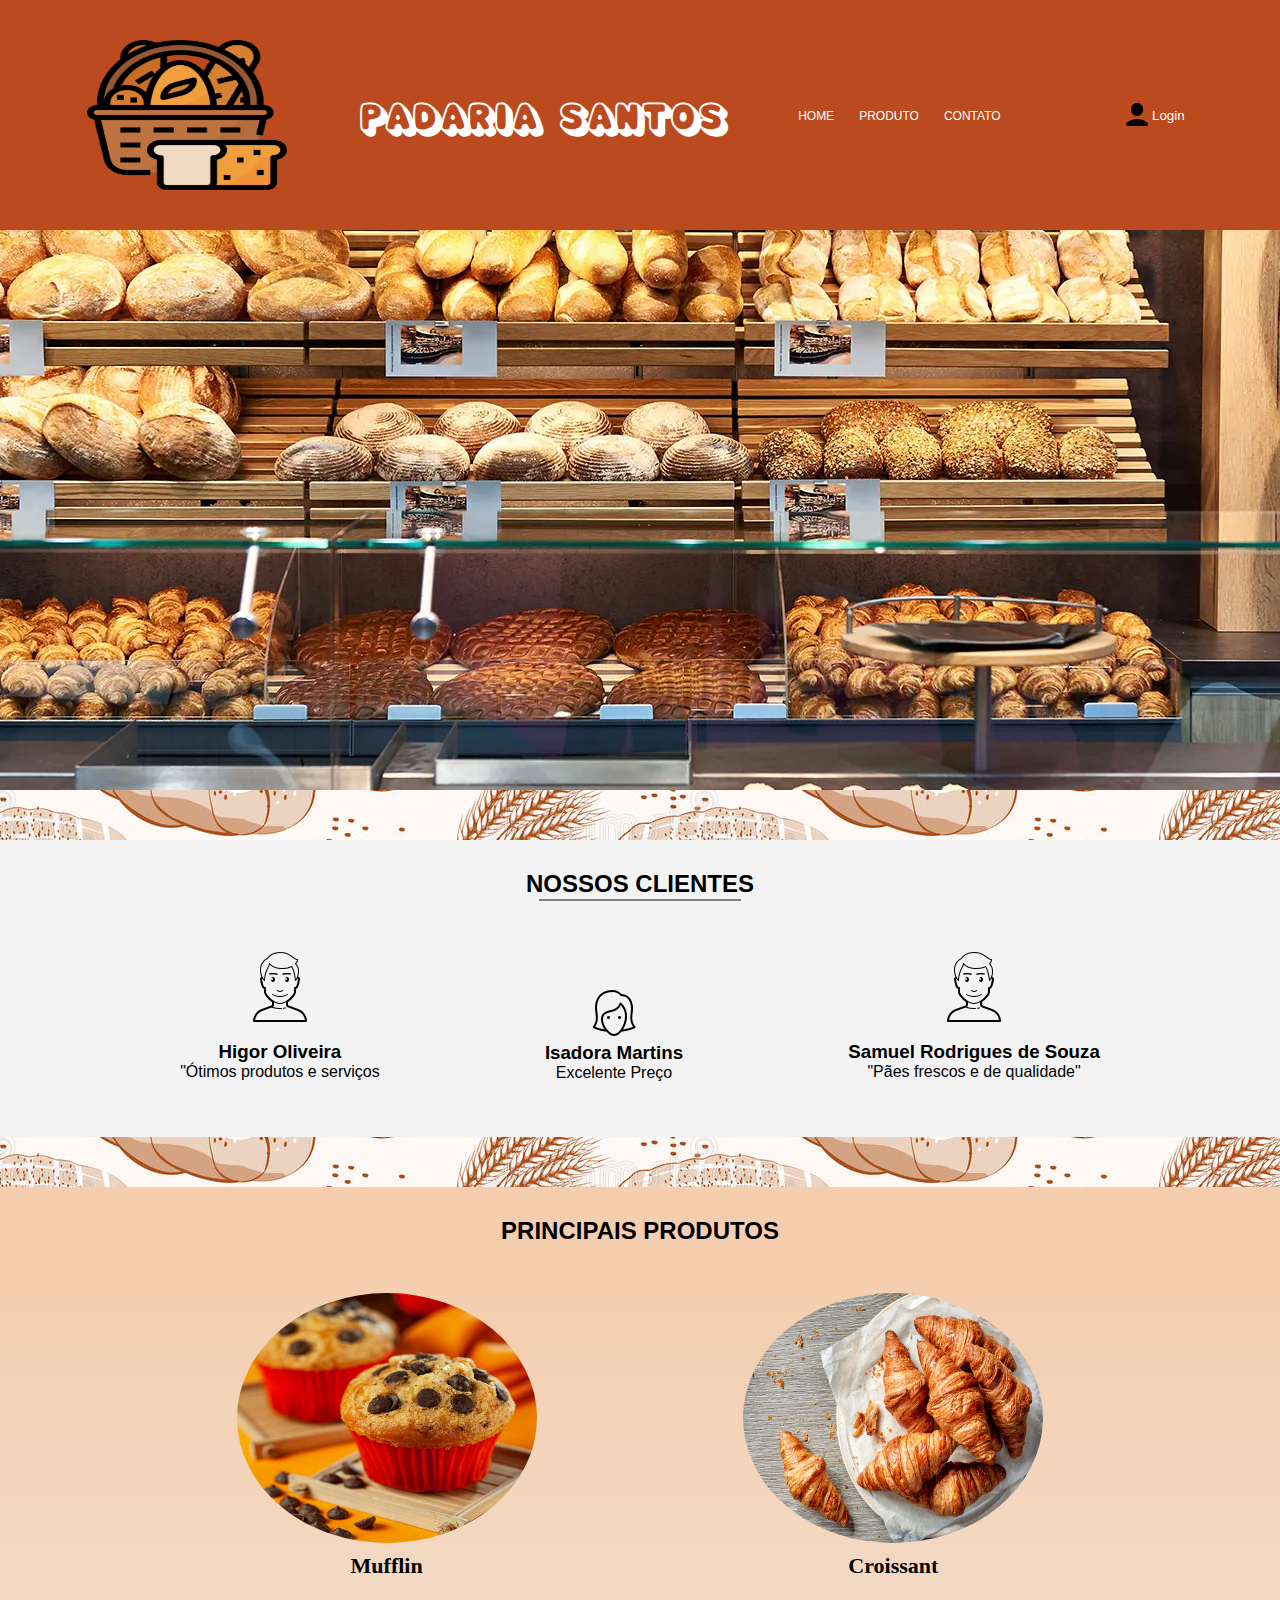
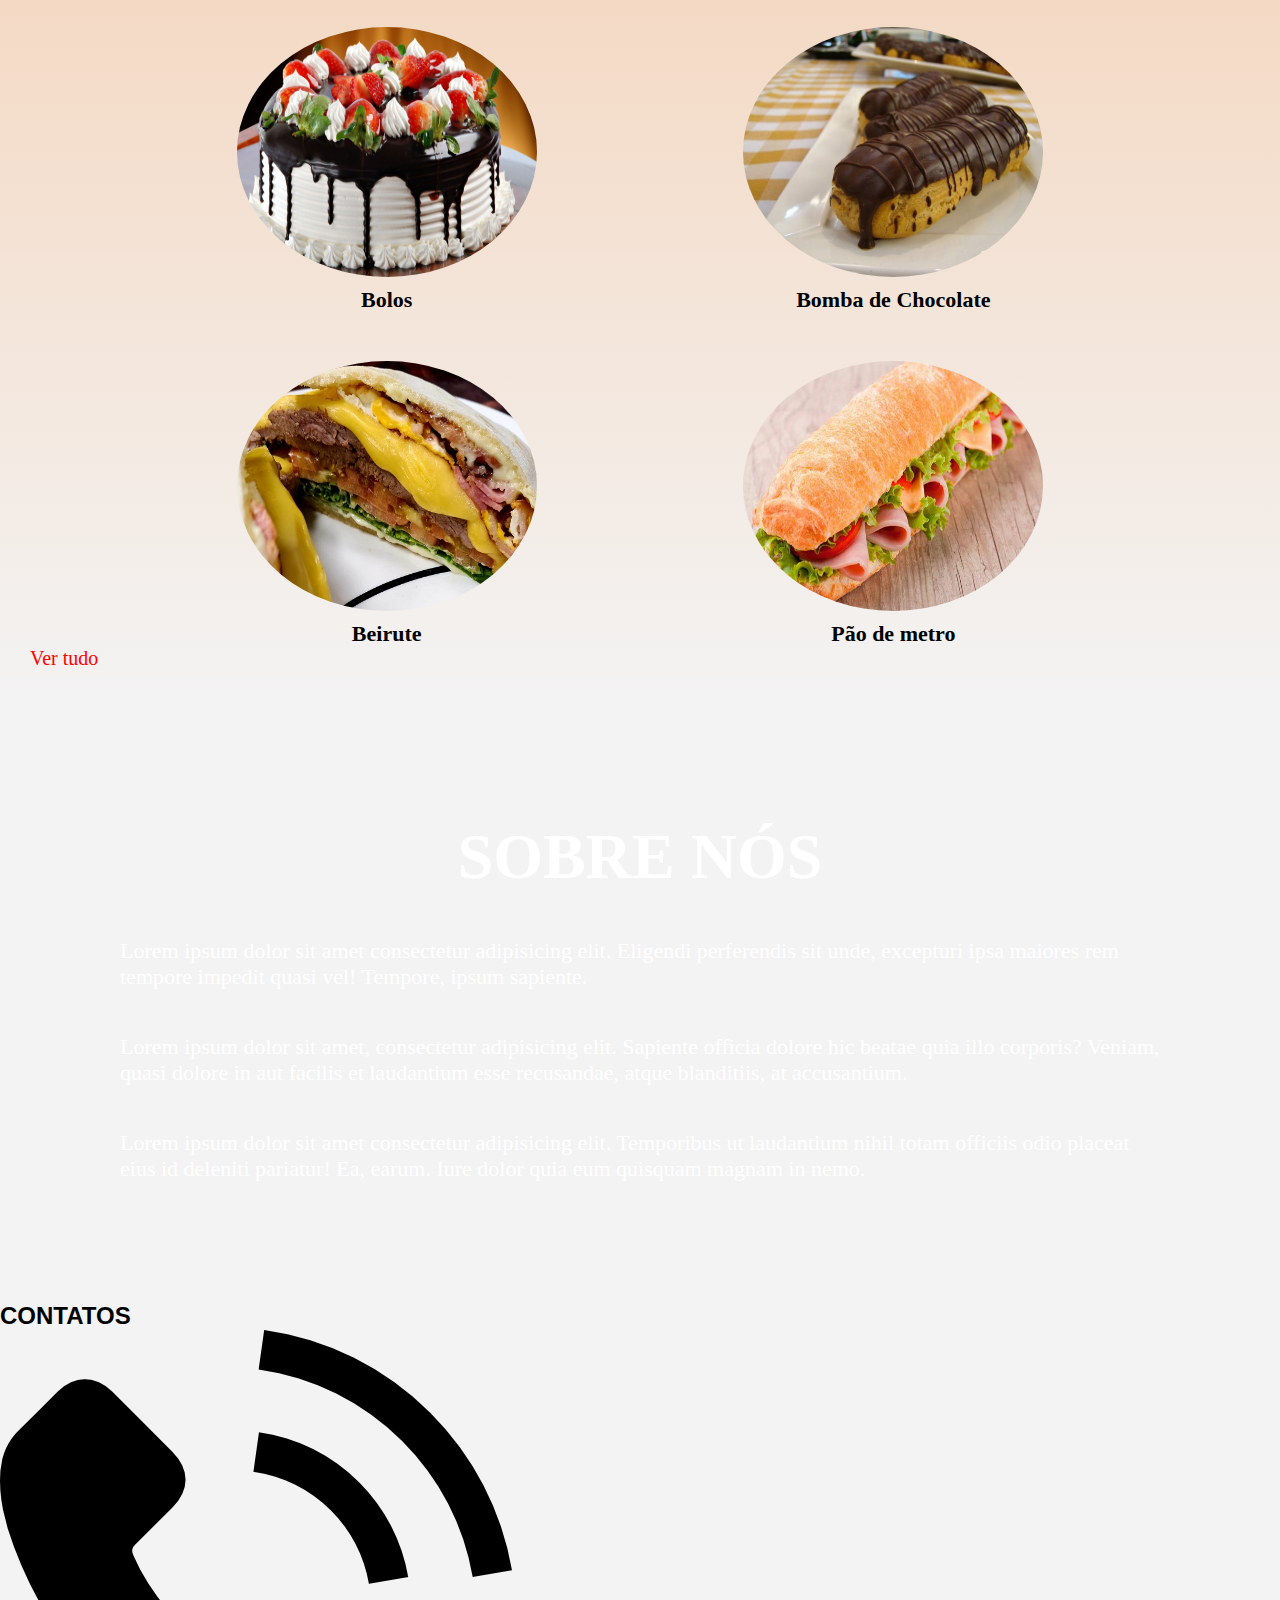
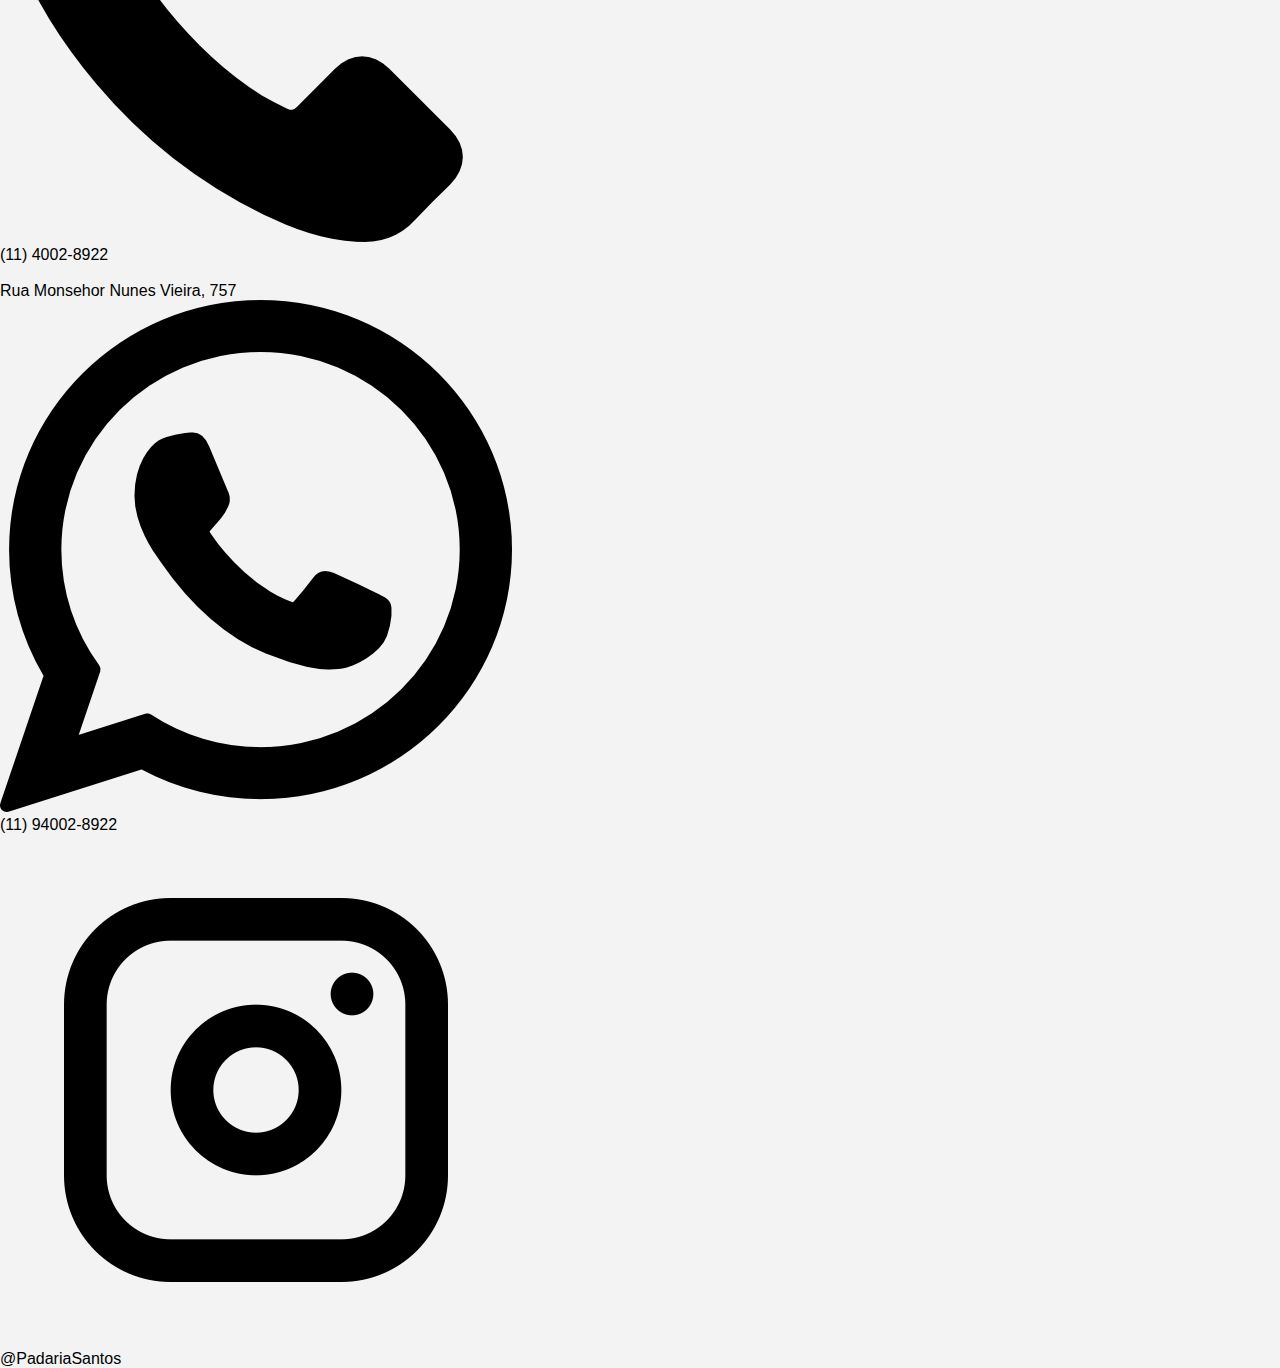
==== CODIGO/index.html @ 65f9d3b9 "html - css" ====
<!DOCTYPE html>
<html lang="pt-BR">
<head>
    <meta charset="UTF-8">
    <meta http-equiv="X-UA-Compatible" content="IE=edge">
    <meta name="viewport" content="width=device-width, initial-scale=1.0">
    <title>Padaria Santos | SIte Oficial</title>
    <link rel="stylesheet" href="style.css">
</head>
<body>
  <header>
    <img src="img/padoca.png" alt="Imagem logo padaria">
      <h1>PADARIA SANTOS</h1>
    <nav id="menu-header">

        <ul id="list-menu"> 

           <li class="item-menu-header">
              <a href="#">HOME</a>
           </li> 

        <li class="item-menu-header">
              <a href="#">PRODUTO</a>
           </li> 

           <li class="item-menu-header">
            <a href="#">CONTATO</a>
         </li>

      </ul>

    </nav>

    <div id="btn-header">
        <button>
             <a href="#">
               <img src="img/user.png" alt="imagens do icon login">
               <p>Login</p>
             </a>
        </button>
    </div>
  
</header>

<div id="img-destaque"> </div>

<div class="img-div"></div>

<main> <!-- <main> / -->
  
  <section id="clients">

    <h2>NOSSOS CLIENTES</h2>

    <hr class="line">

    <ul id="clients-list">

      <li class="clients-item">
        
        <img src="img/personagem.png" alt="">
        <h3>Higor Oliveira</h3>
        <p>"Ótimos produtos e serviços</p>
      </li>

      <li style="margin-top: 52px;" class="clients-item">
        <img src="img/personagemfemi.png" alt="">
        <h3>Isadora Martins</h3>
        <p>Excelente Preço</p>
      </li>

      <li class="clients-item">
        <img src="img/personagem.png" alt="">
        <h3>Samuel Rodrigues de Souza</h3>
        <p>"Pães frescos e de qualidade"</p>
      </li>

    </ul>

  </section>



<div class="img-div"></div>  

 <!-- inicio dos produtos -->
 
<section id="featured-products">

  <h2>PRINCIPAIS PRODUTOS</h2>

  <div class="products">

     <div>
        <img src="img/muflin.jpg" alt="" class="img-product">
         <h4 class="title-products">Mufflin</h4>
     </div>

     <div>
      <img src="img/croissant (1).jpeg" alt="" class="img-product">
       <h4 class="title-products">Croissant</h4>
     </div>

  </div>

   <div class="products">

     <div>
      <img src="img/bolo.jpg" alt="" class="img-product">
       <h4 class="title-products">Bolos</h4>
     </div>

     <div>
    <img src="img/bomba-chocolate.jpg" alt="" class="img-product">
     <h4 class="title-products">Bomba de Chocolate</h4>
    </div>

 </div >
 

 <div class="products">

  <div>
   <img src="img/beirute.png" alt="" class="img-product">
    <h4 class="title-products">Beirute</h4>
  </div>

  <div>
 <img src="img/pao-de-metro.jpg" alt="" class="img-product">
  <h4 class="title-products">Pão de metro</h4>
 </div>

</div >

<a href="">Ver tudo</a>

 </section>

 <section id="sobre-nos">
    <h3> SOBRE NÓS</h3>
     <p>Lorem ipsum dolor sit amet consectetur adipisicing elit. Eligendi perferendis sit unde, 
      excepturi ipsa maiores rem tempore impedit quasi vel! Tempore, ipsum sapiente. </p>

     <p>Lorem ipsum dolor sit amet, consectetur adipisicing elit. Sapiente officia dolore hic beatae quia illo corporis? Veniam, quasi 
      dolore in aut facilis et laudantium esse recusandae, atque blanditiis, at accusantium.</p>    

     <p>Lorem ipsum dolor sit amet consectetur adipisicing elit. Temporibus ut laudantium nihil totam officiis odio placeat eius id deleniti pariatur! Ea, earum. Iure dolor quia eum quisquam magnam in nemo.</p> 
   </section>
</main>

<footer id="contatos">
 <h2>CONTATOS</h2>

  <ul>
    
    <div>

      <li class="item-menu-footer">
        <img src="img/icon-telephone.png" alt="">
        <p>(11) 4002-8922</p>
      </li>

      <li class="item-menu-footer">
        <img src="icon-telephone.png" alt="">
        <p>Rua Monsehor Nunes Vieira, 757</p>
      </li>

    </div>

    <div>
      <ul>
        <li class="item-menu-footer">
          <img src="img/icon-wpp.png" alt="">
          <p>(11) 94002-8922</p>
        </li>
  
        <li class="item-menu-footer">
          <img src="img/icon-instagram.png" alt="">
          <p>@PadariaSantos</p>
        </li>
      </ul>
      
    </div>

  </ul>
</footer>

</body>
</html>
---- CODIGO/style.css ----
@charset "UTF-8";
@font-face {                 /*Utlizando o font-face para colocar uma fonte externa ao projeto*/ 
    font-family: 'cosmo';
    src: url(fonte/spacetime-regular.ttf) ;
}

body{
    background-color: #f3f3f3;
width: 100%;
margin: 0 auto;
}

*{
    padding: 0;
    margin: 0;
    vertical-align: baseline;
    list-style: none;
    font-family:'Segoe UI', Tahoma, Geneva, Verdana, sans-serif;
}

header{
    display: flex; /* responsavel por colocar os itens na mesma linha (lado a lado)*/
    align-items: center; /* alinhar os itens no nosso header para o centro*/
    justify-content: space-evenly;  /* tradução justificar-conteudo: espaço uniformente. align */
    padding: 15px; /* cuida do preenchimento*/
    background-color: #bb4a1e; /* cor de fundo dp nosso cabeçalho/header*/
    overflow: hidden; /**/
    line-height: 200px; /* altura*/
    max-height: 200px;  /* Altura máxima*/
}

header > h1 {  /* selecionar aqui a cor da letra do nosso h1 ou seja,do nosso titulo*/
    font-size: 40px;
    font-family: 'cosmo';
    color: white; /* chamamos a propriedade color e definimos uma cor em questão*/
}

header > img { /* aqui estamos chamando nossa imagem para ser atribuidas alterações*/
    width: 200px; /* largura da nossa imagem*/
    height: 150px; /* tamanho da nossa imagem*/
}

#menu-header { /* njosso menu de navegação*/
    
    display: flex; /* responsavel por colocar os itens na mesma linha (lado a lado)*/
    align-items: flex; /* alinhar os itens do nosso header para o centro*/
}

#list-menu { /* nossa lista não ordenad, aqui mudaremos diretamente nossa lista*/
    display: flex; /* responsavel por colocar os itens na mesma linha (lado a lado)*/ 
    margin-right: 1rem; /* margem da direita. 1 REM aquivale a 16px, ou seja podemos usa-lo  para facilitar a inserção dos pixels */
}

.item-menu-header{  /*nossas li que estão dentro do list menu, onde se encontram os nomes dos itens */
    margin-right: 25px; /* margem da direita*/
}

.item-menu-header > a:houver { /* Nossas ço qie estão dentro do list menu, (a) nossa tag de linha*/
    color: yellow;  /* aqui atribuidas uma cor*/
    transition: 1s; /* e o tempo em que sera exibido ao passar o cursor*/
}

.item-menu-header > a { /*nossas li que estão dentro do list menu. (a) nossa tag de link que é*/
    color: white; /* cor das letras*/
    text-decoration: none; /* responsavel  por tirar o sublimado inferior que estava visivel*/
    font-size: 12px; /* tamanho da letra*/

}

#btn-header { /* Nossa ID do botão de login*/
    display: flex; /* responsavel por colocar os itens na mesma linha (lado a lado)*/
}

#btn-header > button { /* Aqui chamamos nossa ID e onde queremos fazer alterações, no caso */
    padding: 8px; /* cuida do preenchimento*/
    background-color: transparent; /* aqui deixamoso fundo do botão transparent, ou seja sem o fundo*/
    border: none; /* none é usado para retirar algp, nesse caso a borda*/
}

#btn-header > button > a { /* estamos chamando aqui nossa tag de link para alterações*/
    display: flex; /* responsavel por colocar os itens da mesma linha (lado a lado)*/
    align-items: center; /* alinhar os itens para o centro*/
    color: white;
    text-decoration: none;
}

#btn-hearder > button > a > img { /* aqui estamos mexendo no icon do botao */
    width: 38px; /* largura*/
    height: 38px; /* tamanho*/
    margin-right: 2px; /* margem da direita*/

}

#img-destaque{ /*aqui chamamos a id que chamamos no html*/
   
    padding: 280px; /* cuida do preenchimento */
   background-image: url(img/padaria.webp); /* usada para inserir imagens de fundo*/
    background-position: center; /* Aqui posicionamos nossa iomagem para o centro*/
}

.img-div{ /*aqui chamamos nossa class para aleração*/
  
    padding: 25px; /*cuida do preenchimento*/
    background-image: url(img/img-div.jpg); /* usadas para inserir imagem de fundo*/
    background-position: center; /* aqui posicionamos nossa imagem para o centro*/
    background-size: auto; /* backgroud-size: especifica o tamanho das imagens de fundo*/
}


#clients {
  margin-top: 30px;
  text-align: center;
}

.line {
  display: block;
  margin-top: 0.05em;
  margin-bottom: 0.05em;
  margin-left: auto;
  margin-right: auto;
  border-style: solid;
  border-width: 1px;
  width: 200px;;
 
}

#clients-list{
   justify-content: space-evenly;
   display: flex;
   align-items: center;
   padding: 15px;
   overflow: hidden;
   margin-top: 20px;
   margin-bottom: 40px;
}

 #featured-products{
 background: linear-gradient(180deg, #f4CEAF 8.53%, rgb(244,200, 175, 0) 100%);
 padding: 30px;
 
}

.products{
    margin-top: 3em;
    display: flex;
    align-items: center;
    justify-content: space-evenly;
}

.img-product{
    width: 300px;
    height: 250px;
    align-items: flex;
    display: flex;
    justify-content: space-evenly;
    border-radius: 50%;
   
}

.title-products{
    margin-top: 10px;
    text-align: center;
    font-family: 'Ubuntu','sans-serif';
    font-size: 22px;
    

}

#featured-products > h2 {
    text-align: center;
    font-family: 'Segoe UI', Tahoma, Geneva, Verdana, sans-serif;
}

#featured-products > a {
    text-decoration: none;
    color: red;
    font-size: 20px;
    font-family: 'Ubuntu','sans-serif';
}

#featured-products > a:hover{ 
    text-decoration: underline;
    font-size: 22px;
    transition: 1s;
}

#sobre-nos {
    background-image: url(/CODIGO/img/fundo-sobre-nos.jpg);
    background-repeat: no-repeat; /*aqui colocamos a função paraa imagem não seja reétoda */
    background-attachment: fixed;
    background-position: center;
    background-size: cover;
    padding: 120px;
}

#sobre-nos > h3 {
    color: white;  /* */
    font-size: 64px;  /* */
    text-align: center;  /* */
    font-family: 'ubuntu', 'sans-serif';  /* */
}
 
#sobre-nos > p {
    font-family: 'ubuntu', 'sans-serif';  /* */
    font-weight: 500;  /* */
    color: white;  /* */
    font-size: 22px;  /* */
    margin-top: 2em;  /* */ 
    text-align: left;  /* */
}
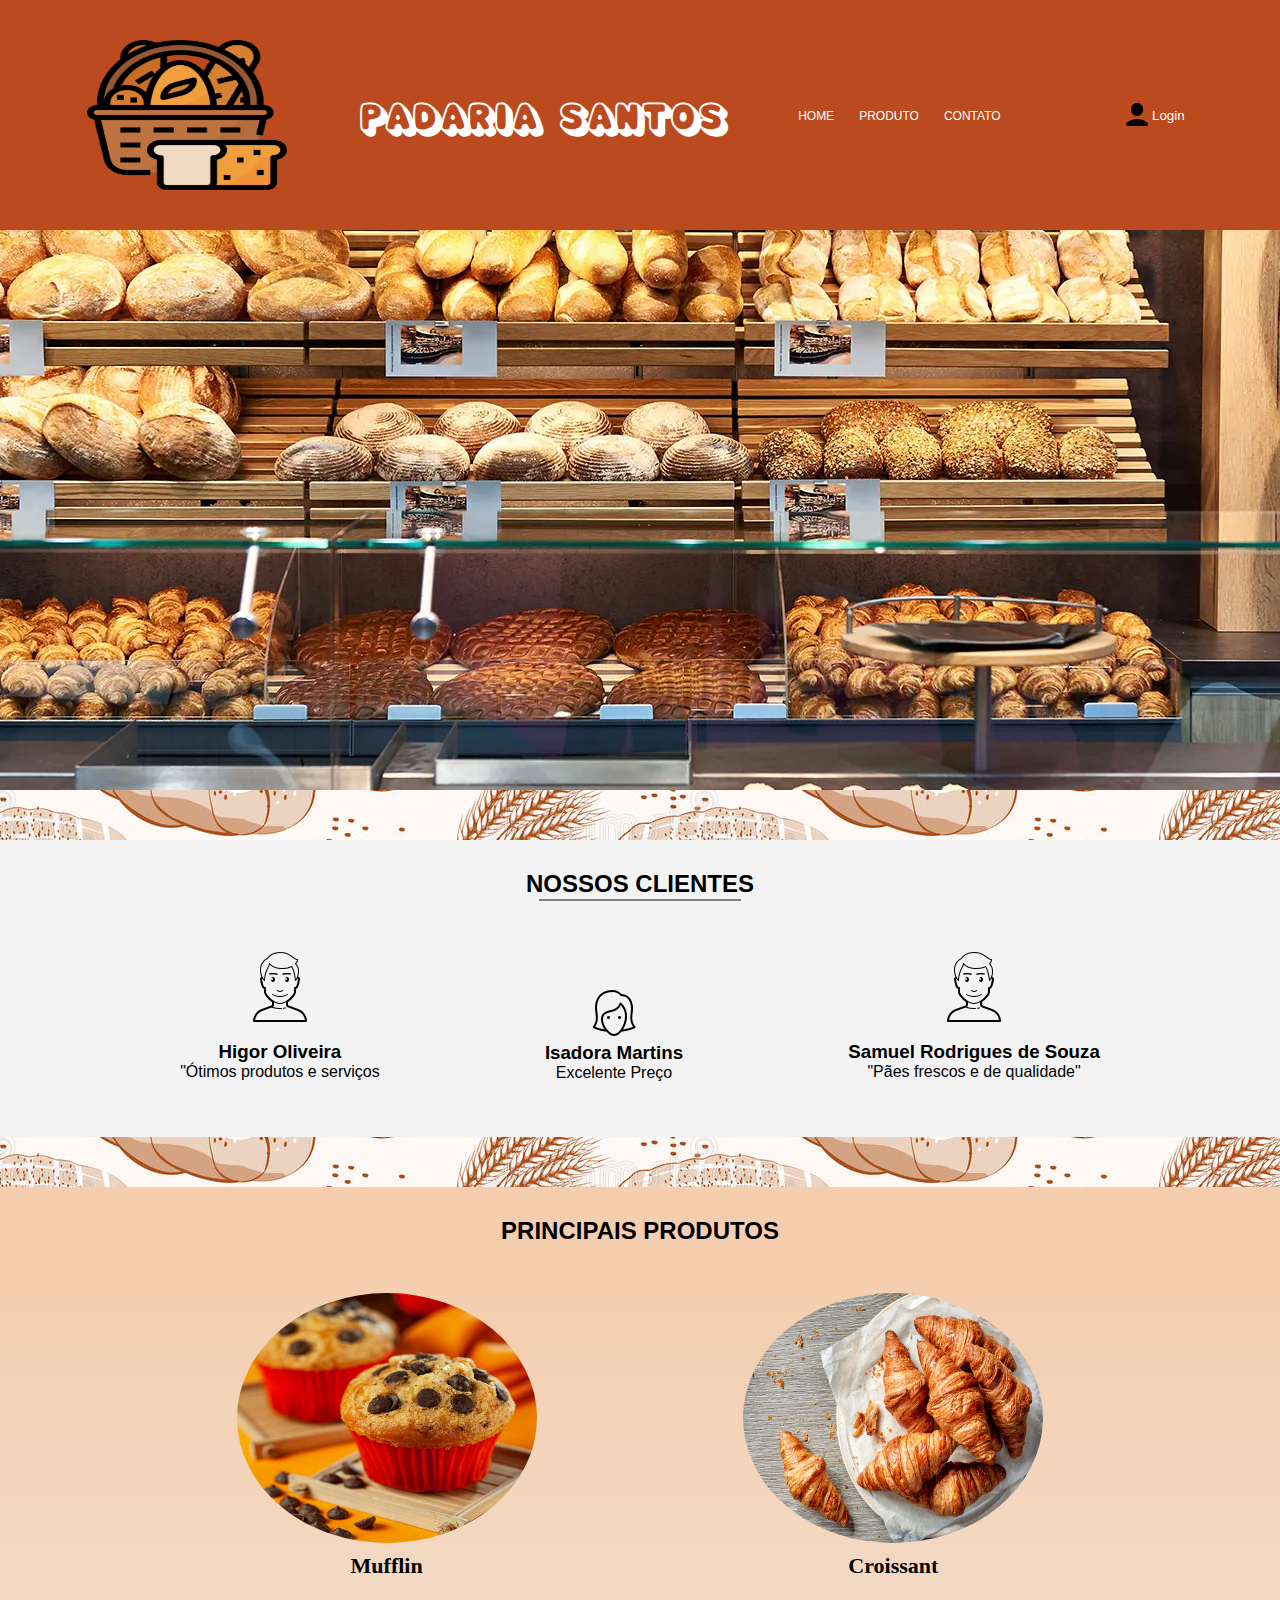
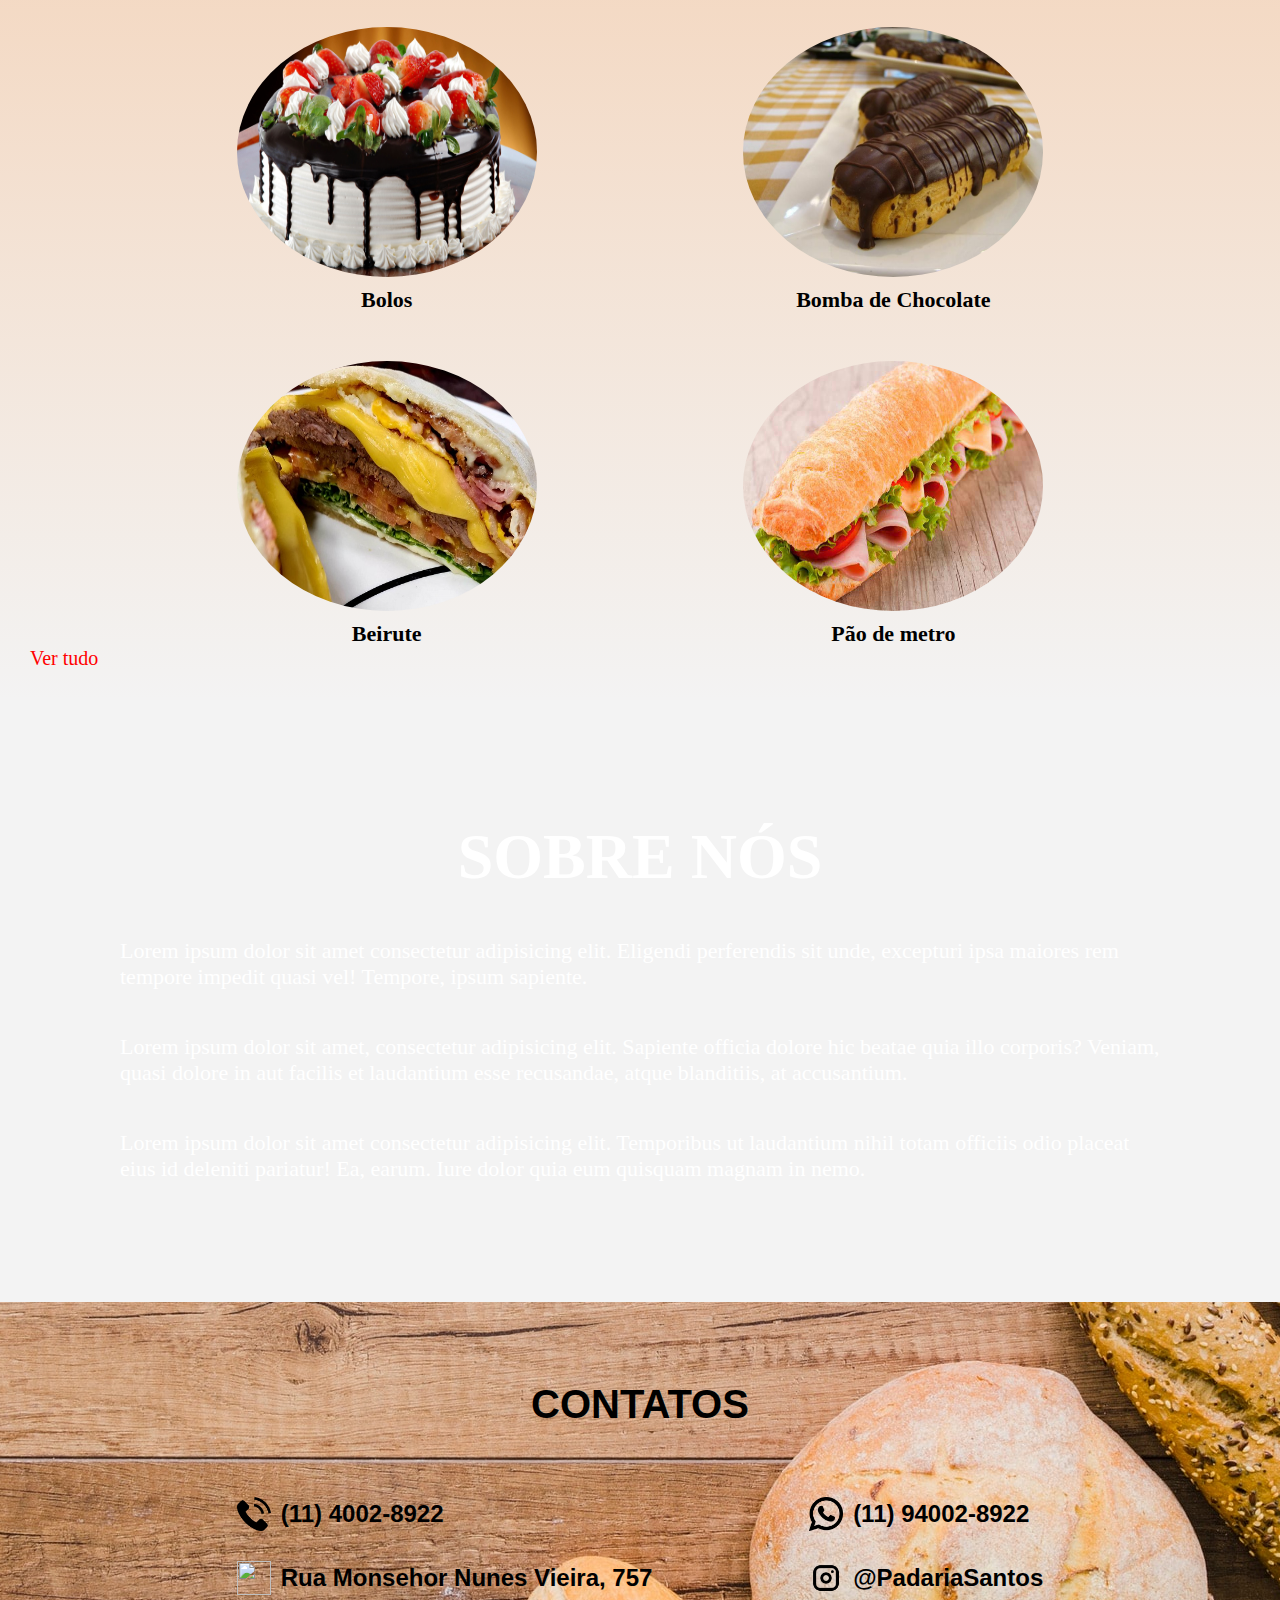
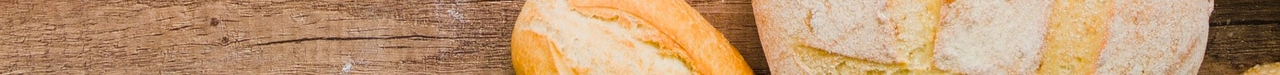
==== commit 68ca6c0e: "html" ====
--- a/CODIGO/index.html
+++ b/CODIGO/index.html
@@ -20,11 +20,11 @@
            </li> 
 
         <li class="item-menu-header">
-              <a href="#">PRODUTO</a>
+              <a href="#featured-products">PRODUTO</a>
            </li> 
 
            <li class="item-menu-header">
-            <a href="#">CONTATO</a>
+            <a href="#contatos">CONTATO</a>
          </li>
 
       </ul>
--- a/CODIGO/style.css
+++ b/CODIGO/style.css
@@ -209,3 +209,40 @@
     text-align: left;  /* */
 }
 
+#contatos{
+    background-image: url(img/img-footer.jpg);
+    background-position: bottom;
+    background-repeat: no-repeat;
+    padding: 80px;
+}
+
+footer > ul {
+    display: flex;
+    justify-content: space-evenly;
+}
+
+footer > h2 {
+    color: black bold;
+    font-size: 40px;
+    font-weight: bold;
+    text-align: center;
+    margin-bottom: 1em;
+}
+
+.item-menu-footer {
+    display: flex;
+    align-items: center;
+    margin-top: 30px;
+}
+
+.item-menu-footer > img {
+    width: 34px;
+    height: 34px;
+}
+
+.item-menu-footer > p {
+    color: black bold;
+    font-size: 24px;
+    font-weight: bold;
+    margin-left: 10px;
+}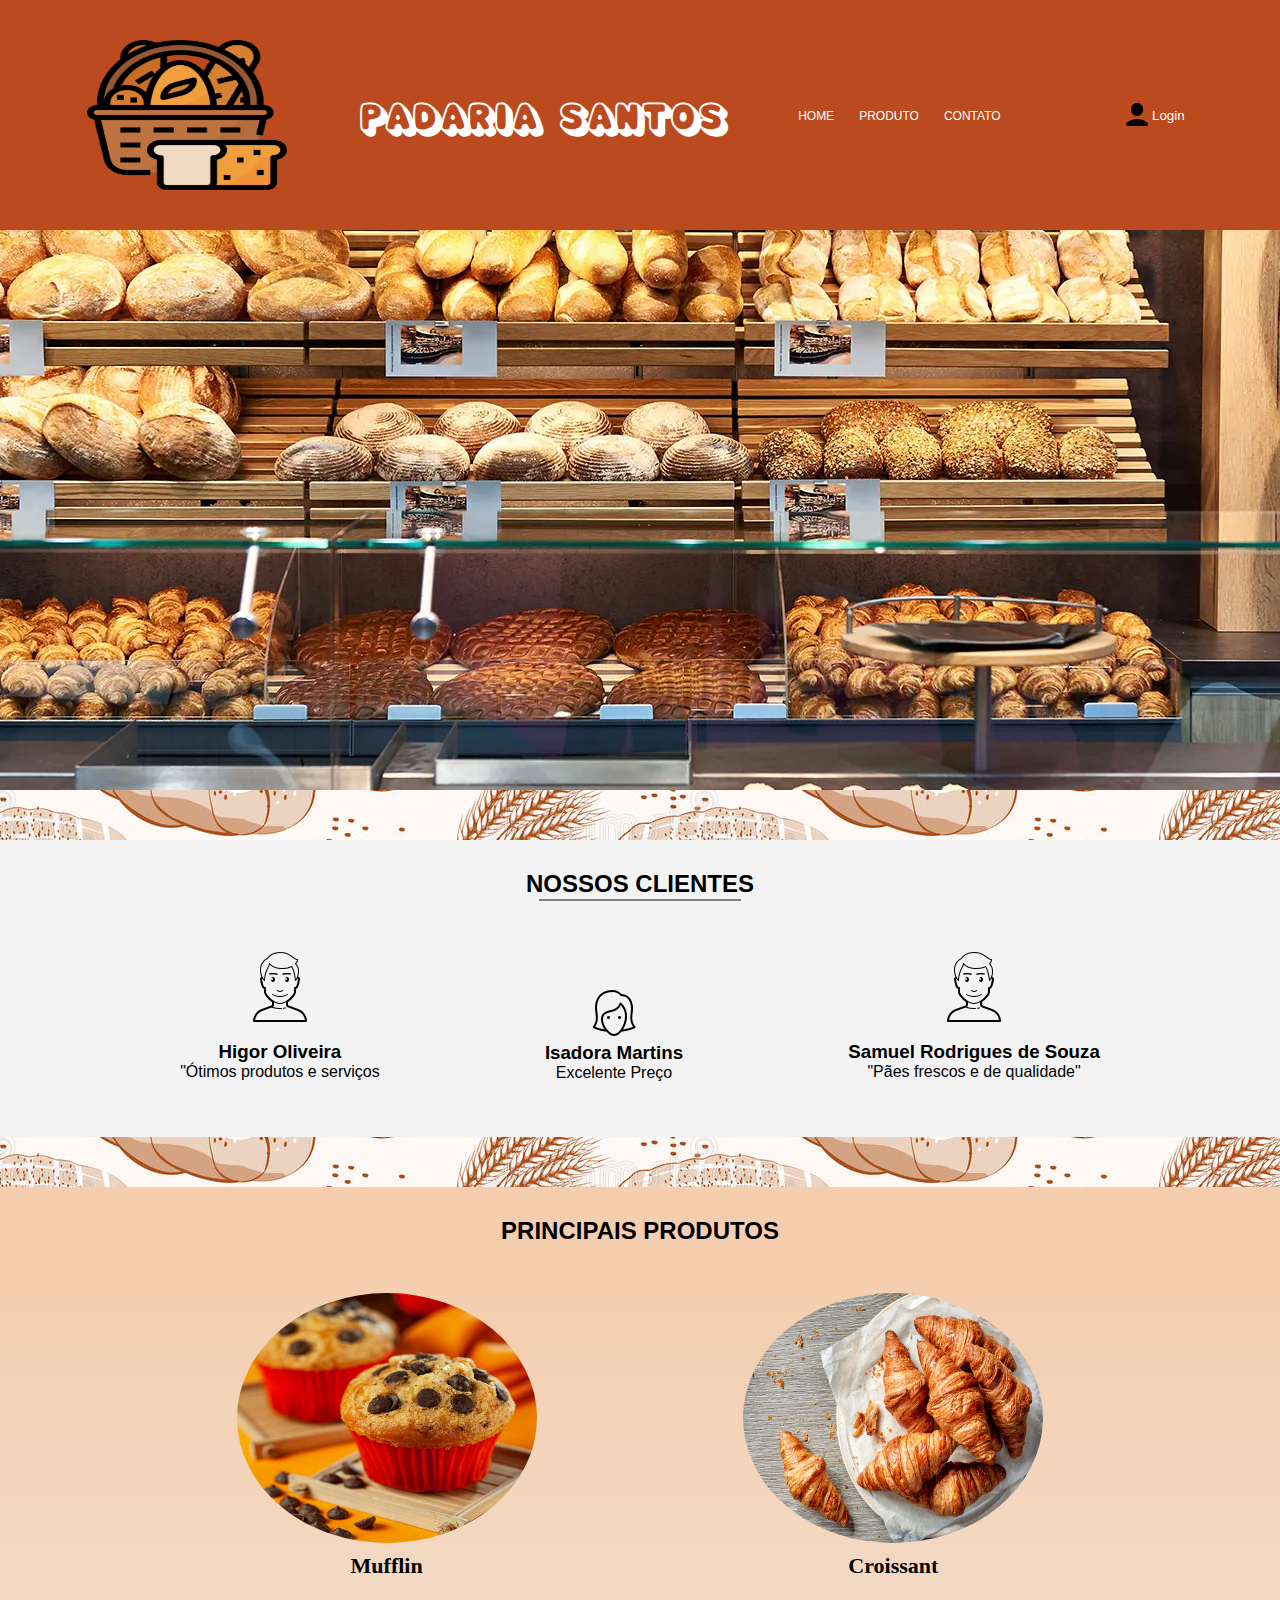
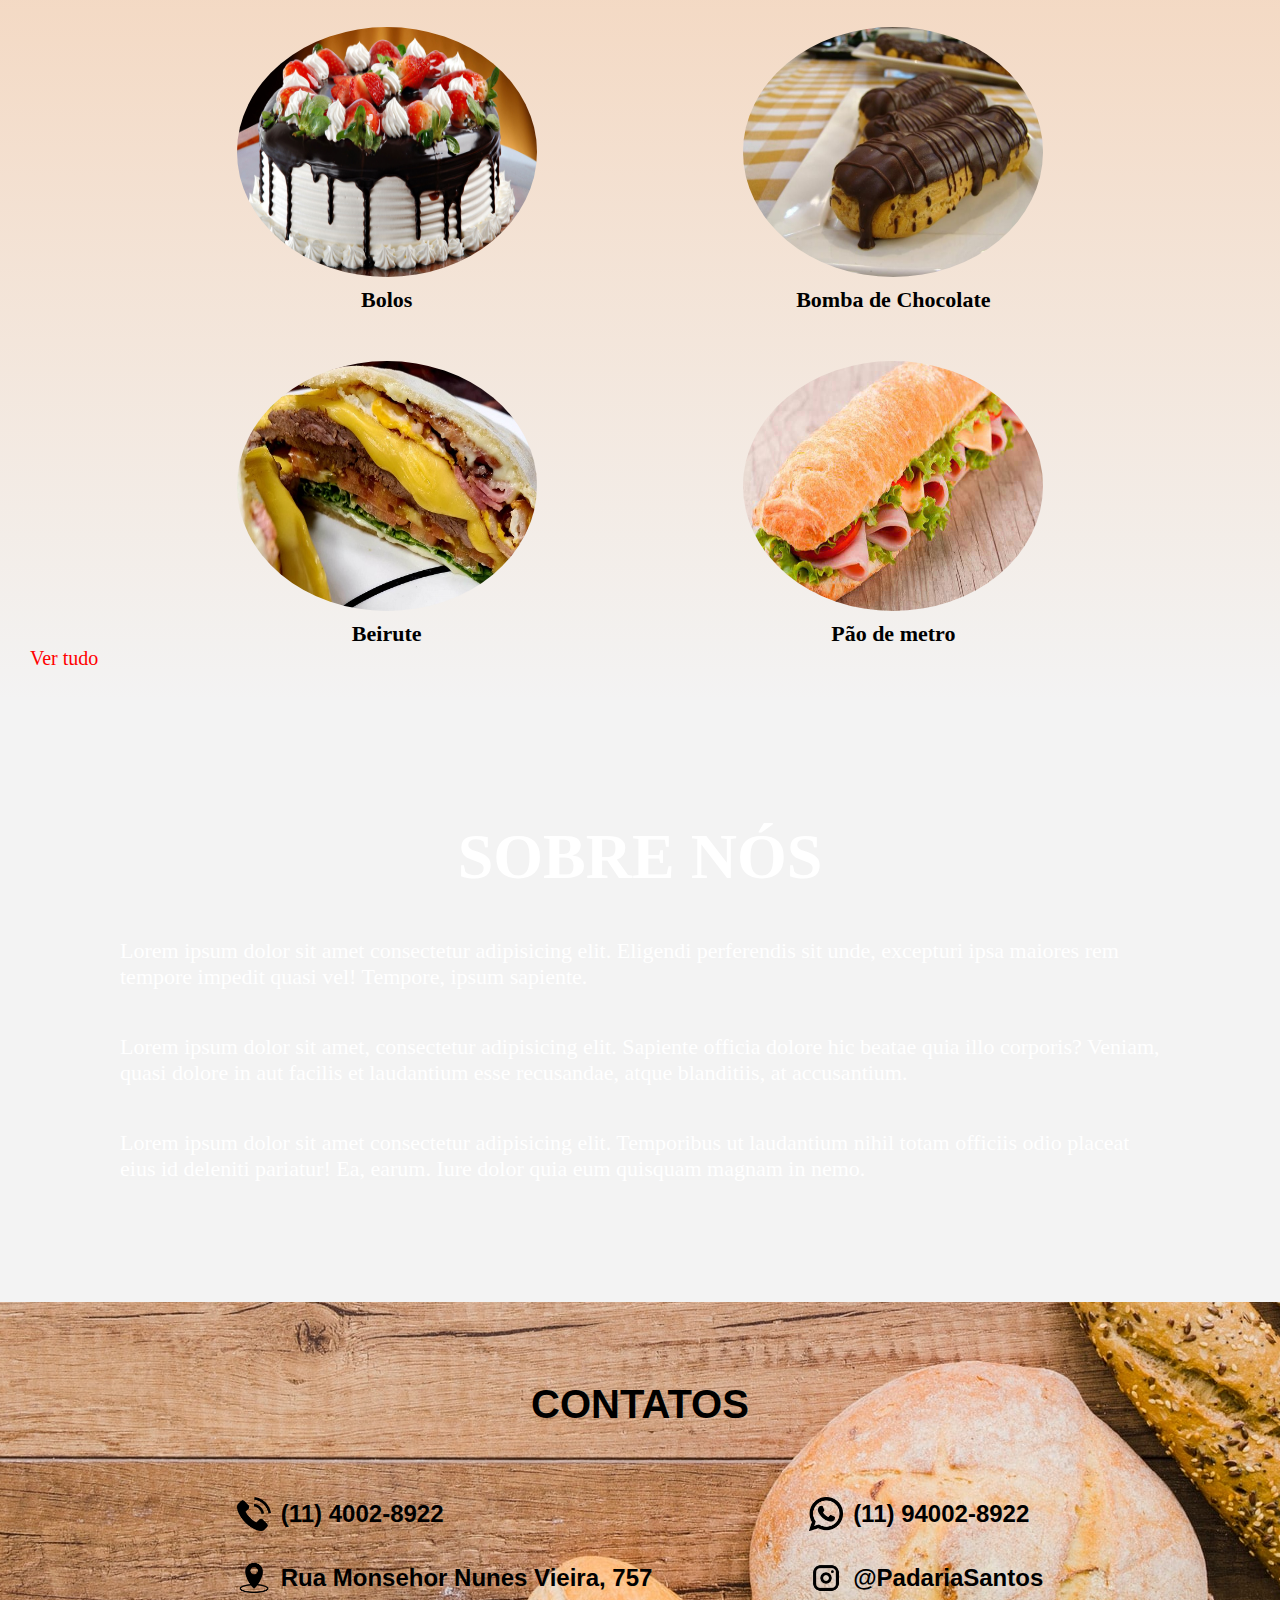
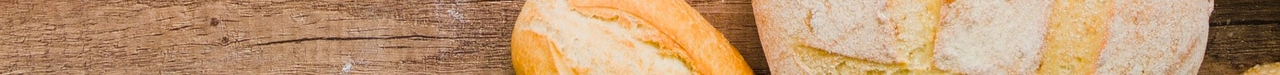
==== commit a5c9e793: "site finalizado no html e css" ====
--- a/CODIGO/index.html
+++ b/CODIGO/index.html
@@ -161,7 +161,7 @@
       </li>
 
       <li class="item-menu-footer">
-        <img src="icon-telephone.png" alt="">
+        <img src="img/icon-local.png" alt="">
         <p>Rua Monsehor Nunes Vieira, 757</p>
       </li>
 
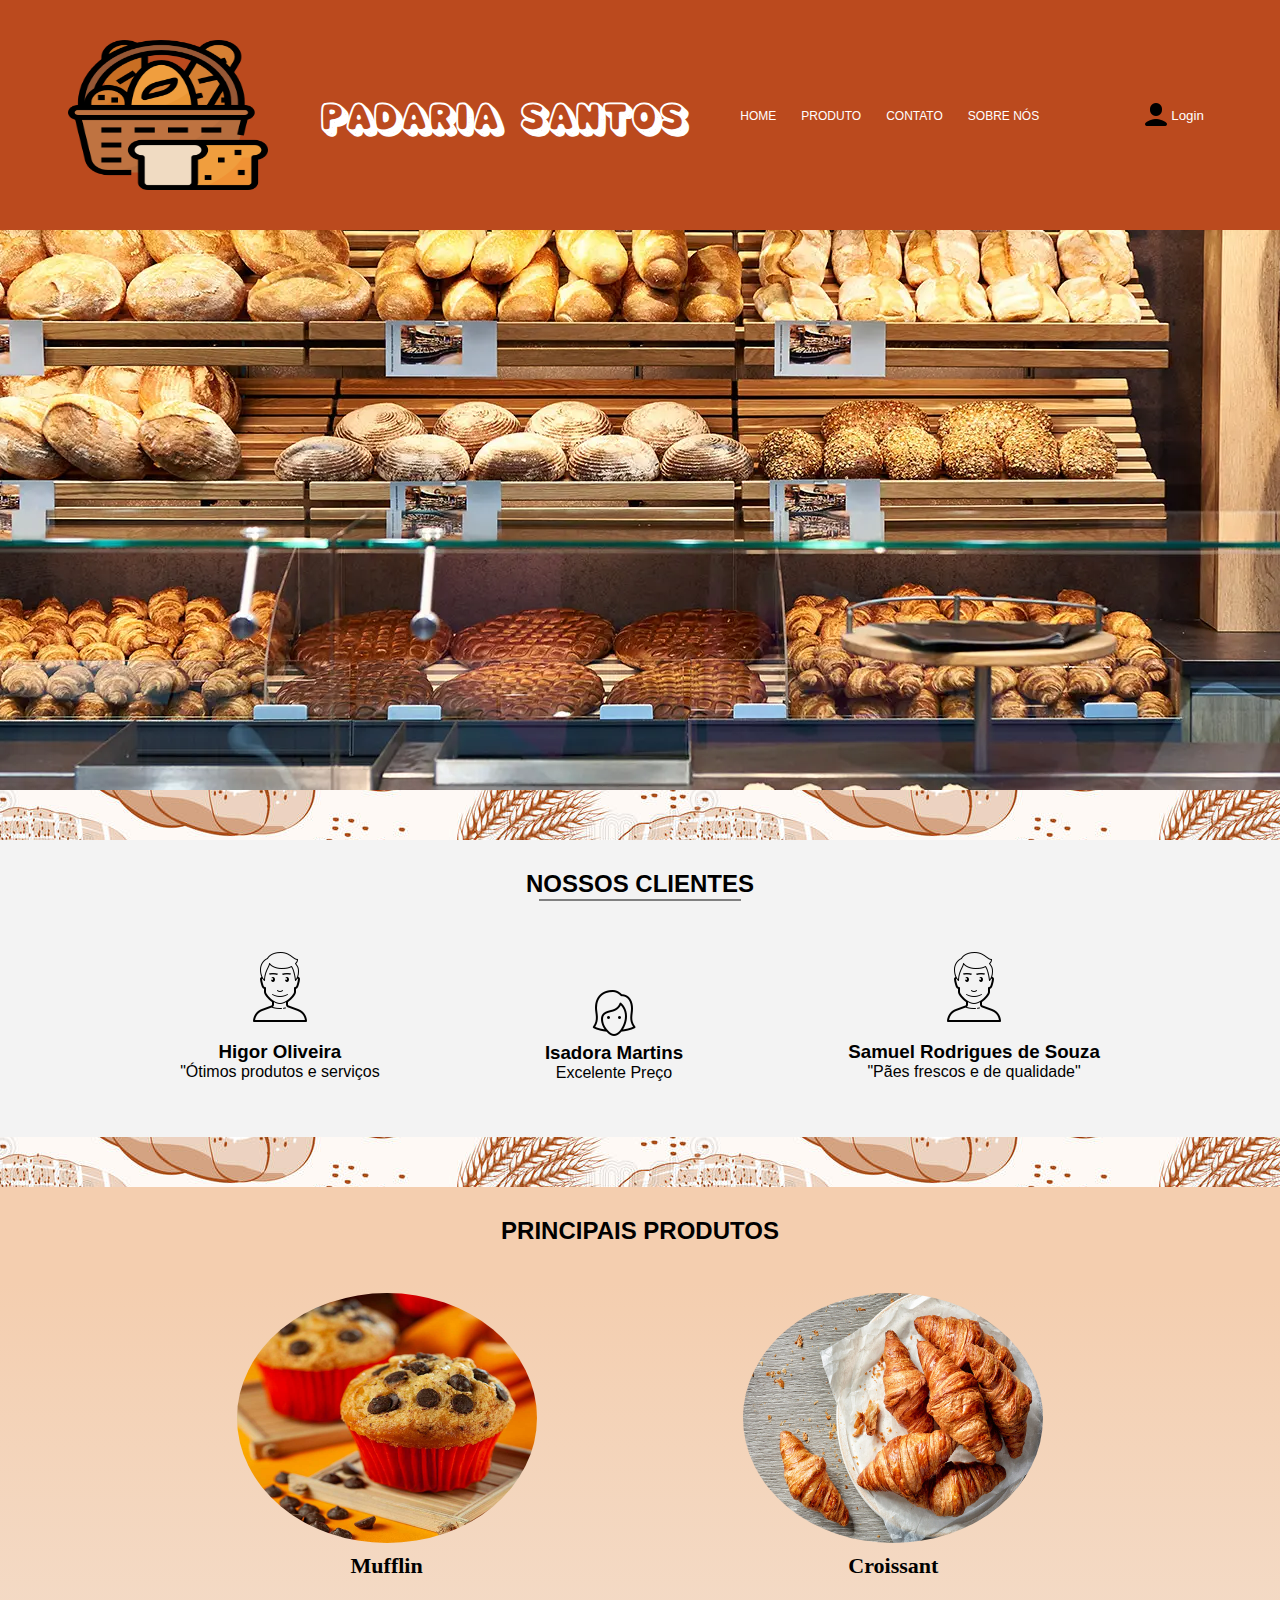
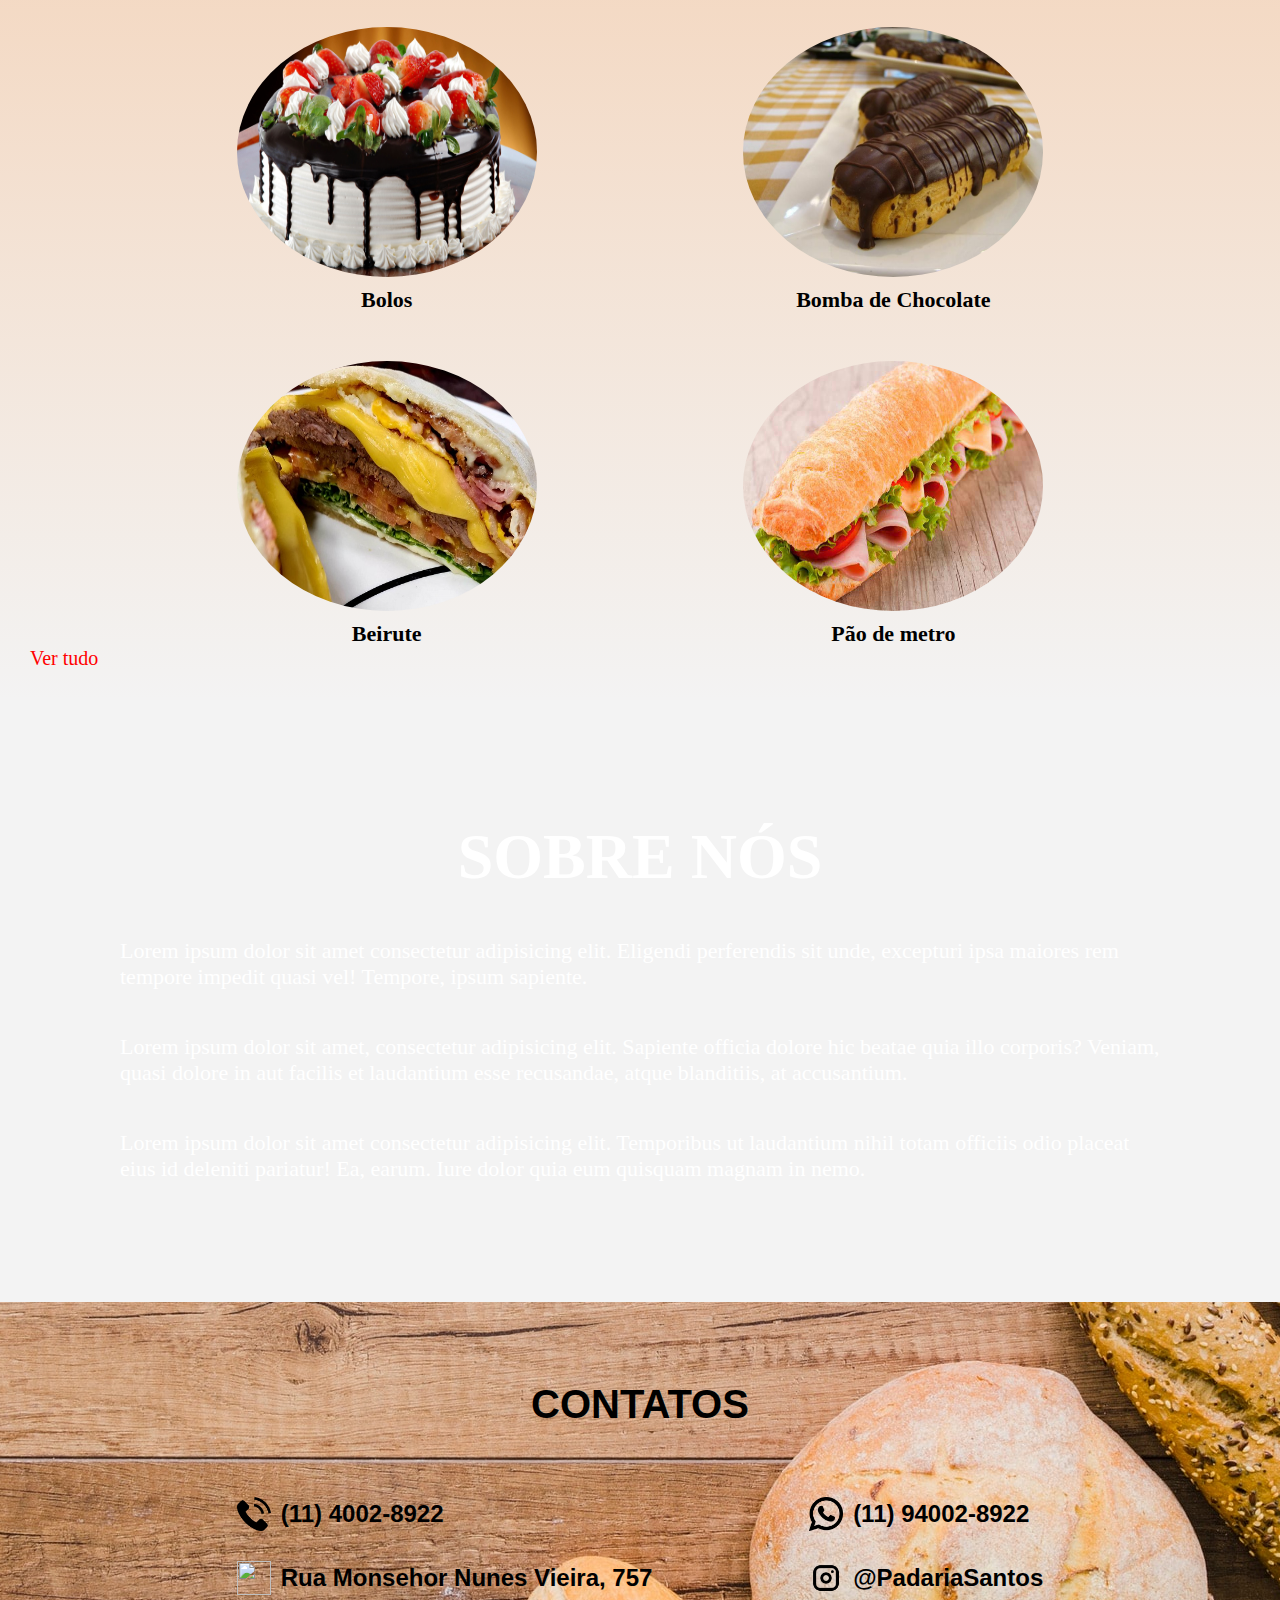
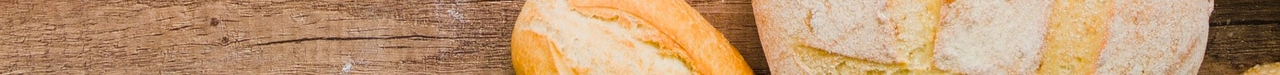
==== commit 22f0736b: "html" ====
--- a/CODIGO/index.html
+++ b/CODIGO/index.html
@@ -26,6 +26,10 @@
            <li class="item-menu-header">
             <a href="#contatos">CONTATO</a>
          </li>
+
+         <li class="item-menu-header">
+          <a href="#sobre-nos">SOBRE NÓS</a>
+       </li>
 
       </ul>
 
@@ -161,7 +165,7 @@
       </li>
 
       <li class="item-menu-footer">
-        <img src="img/icon-local.png" alt="">
+        <img src="icon-telephone.png" alt="">
         <p>Rua Monsehor Nunes Vieira, 757</p>
       </li>
 
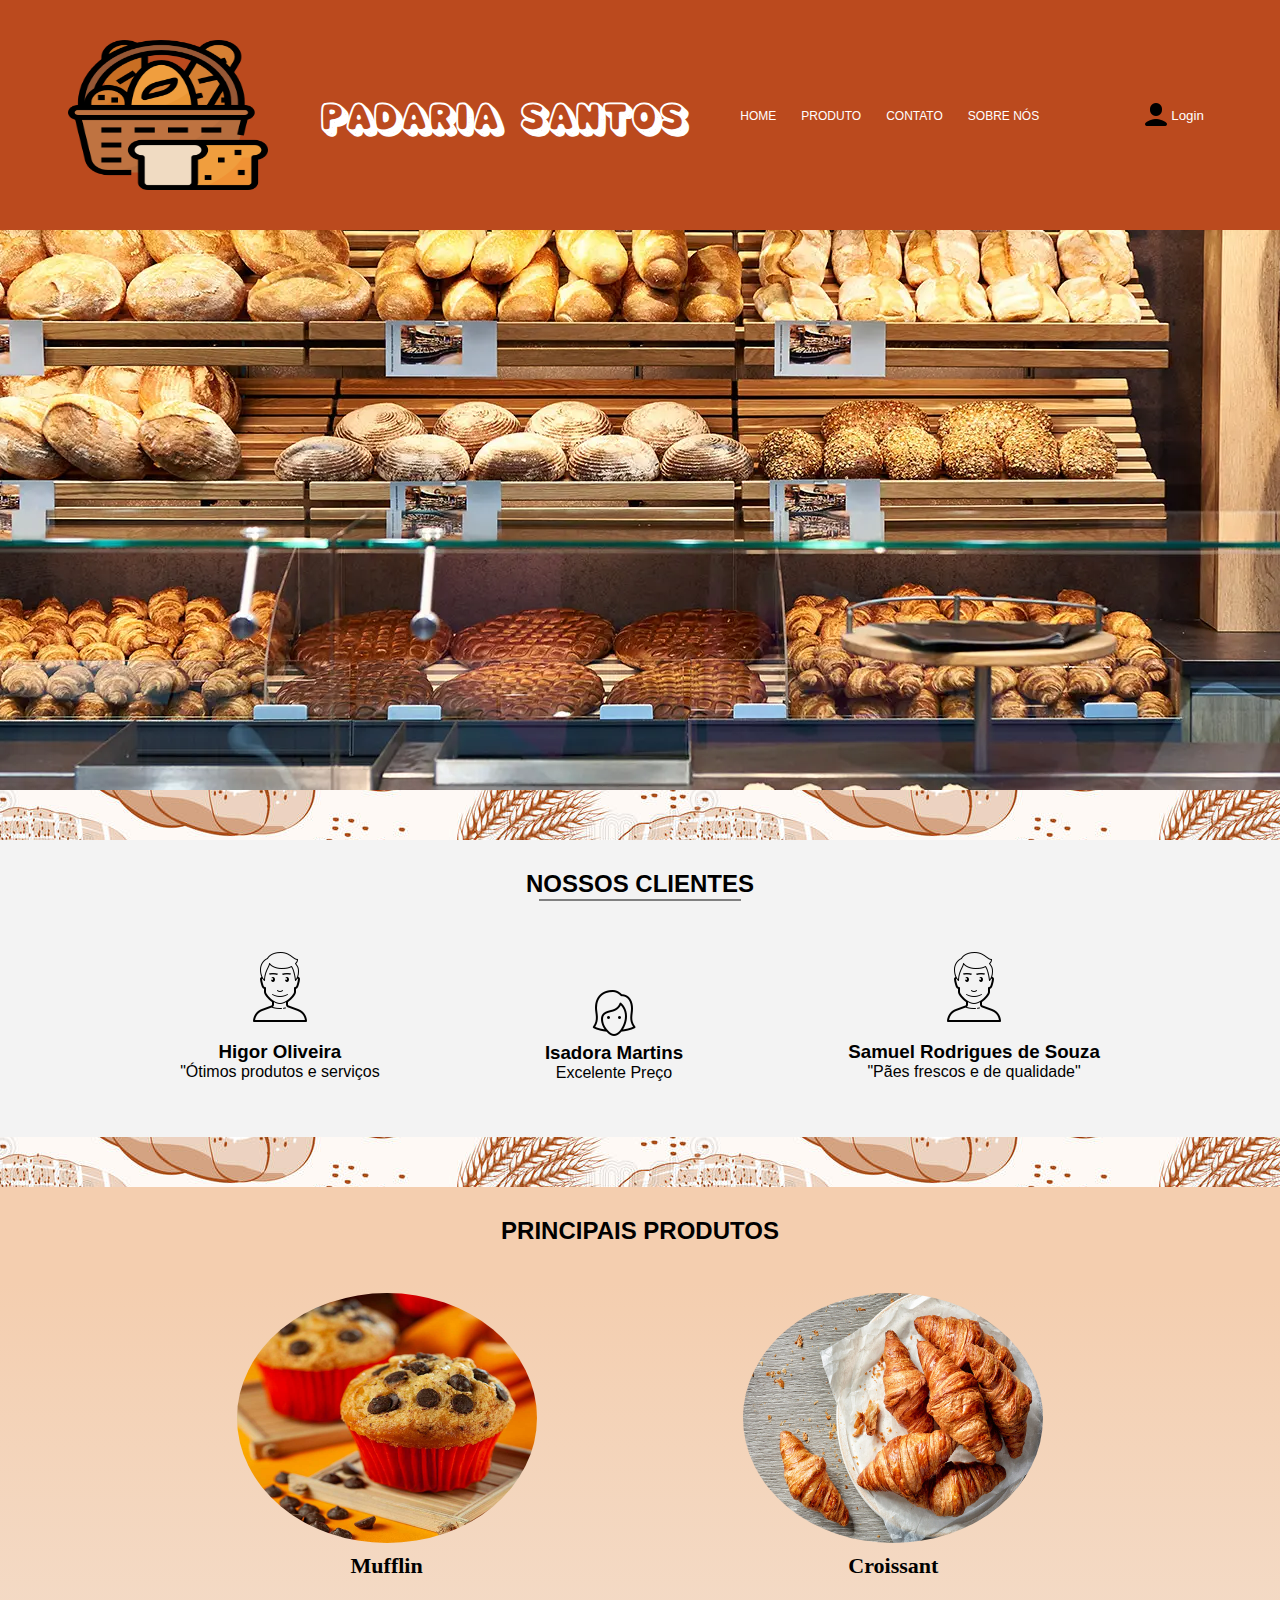
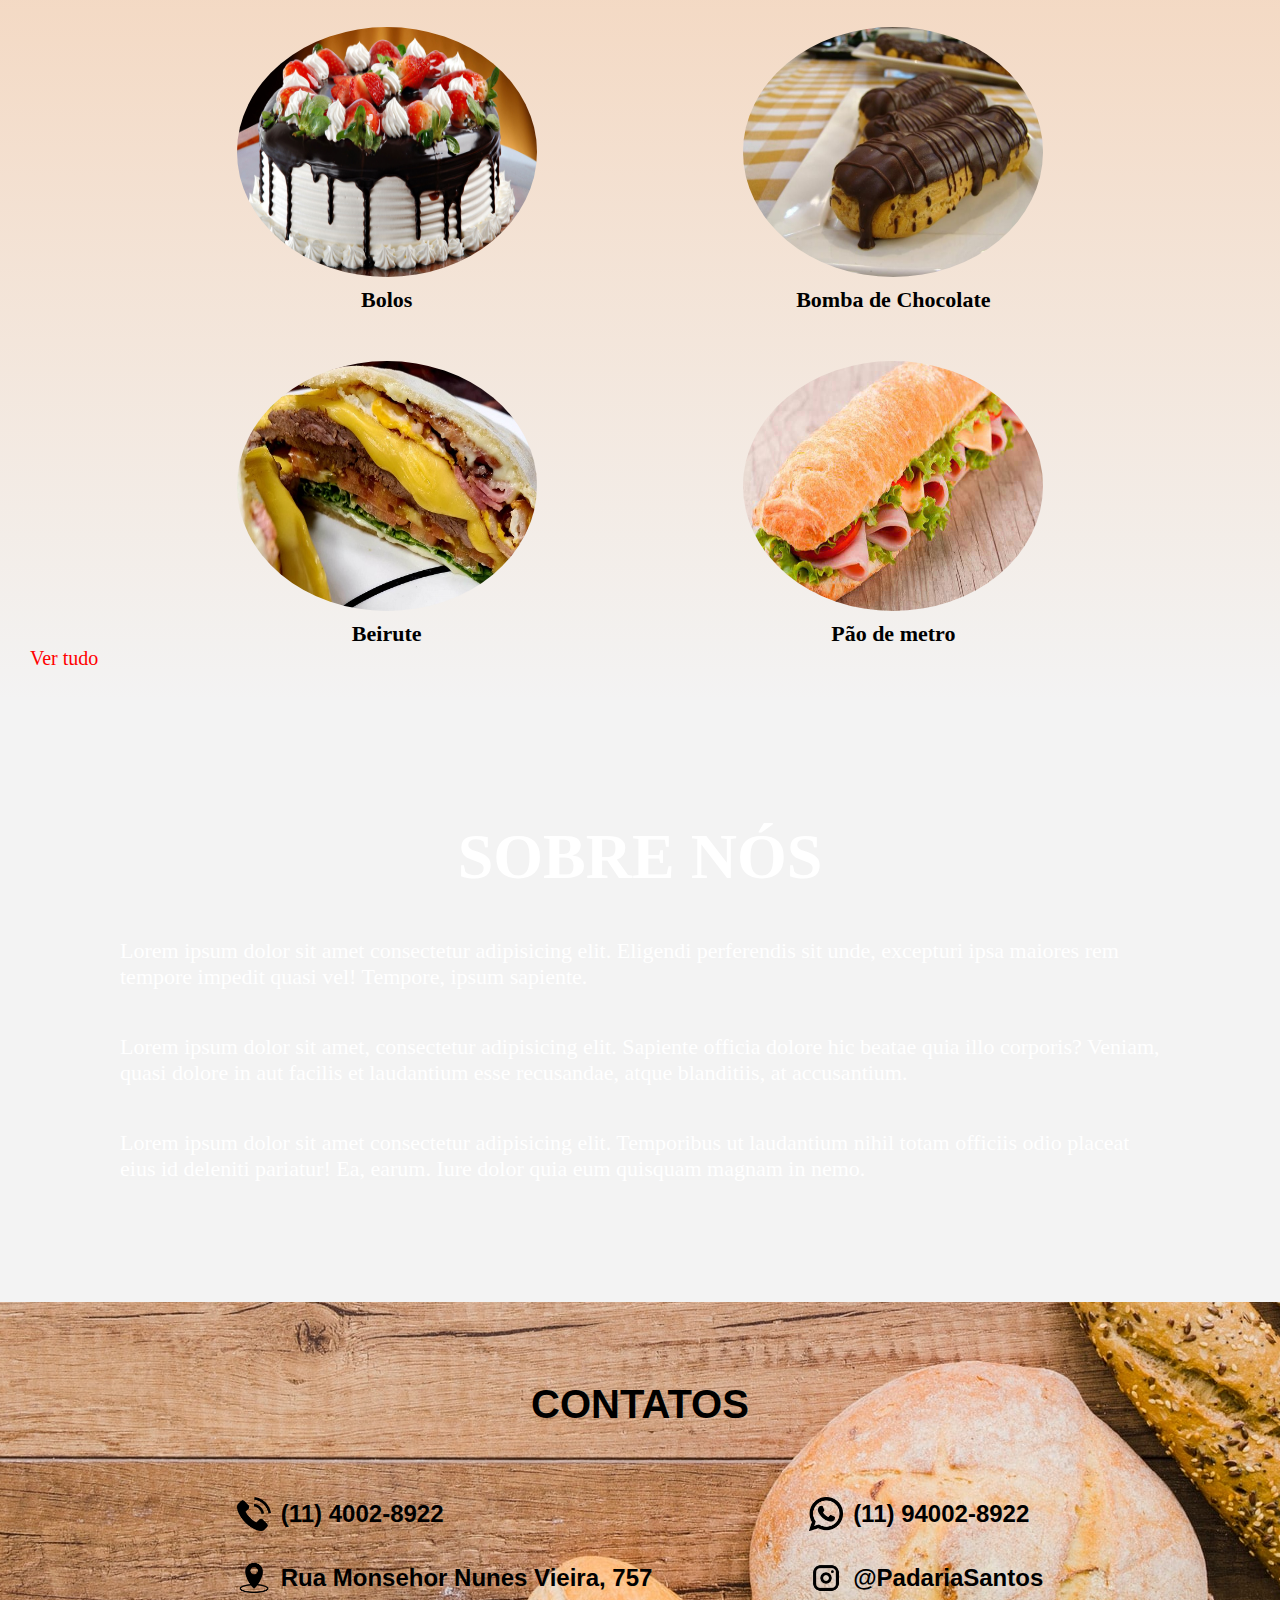
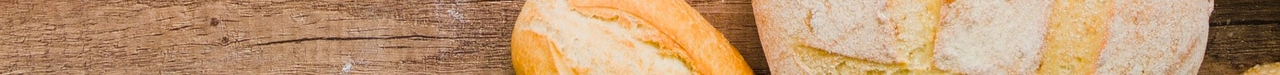
==== commit affc1886: "Merge branch 'main' of https://github.com/Hebreuson/HTML---CSS---Padaria-Santos" ====
--- a/CODIGO/index.html
+++ b/CODIGO/index.html
@@ -165,7 +165,7 @@
       </li>
 
       <li class="item-menu-footer">
-        <img src="icon-telephone.png" alt="">
+        <img src="img/icon-local.png" alt="">
         <p>Rua Monsehor Nunes Vieira, 757</p>
       </li>
 
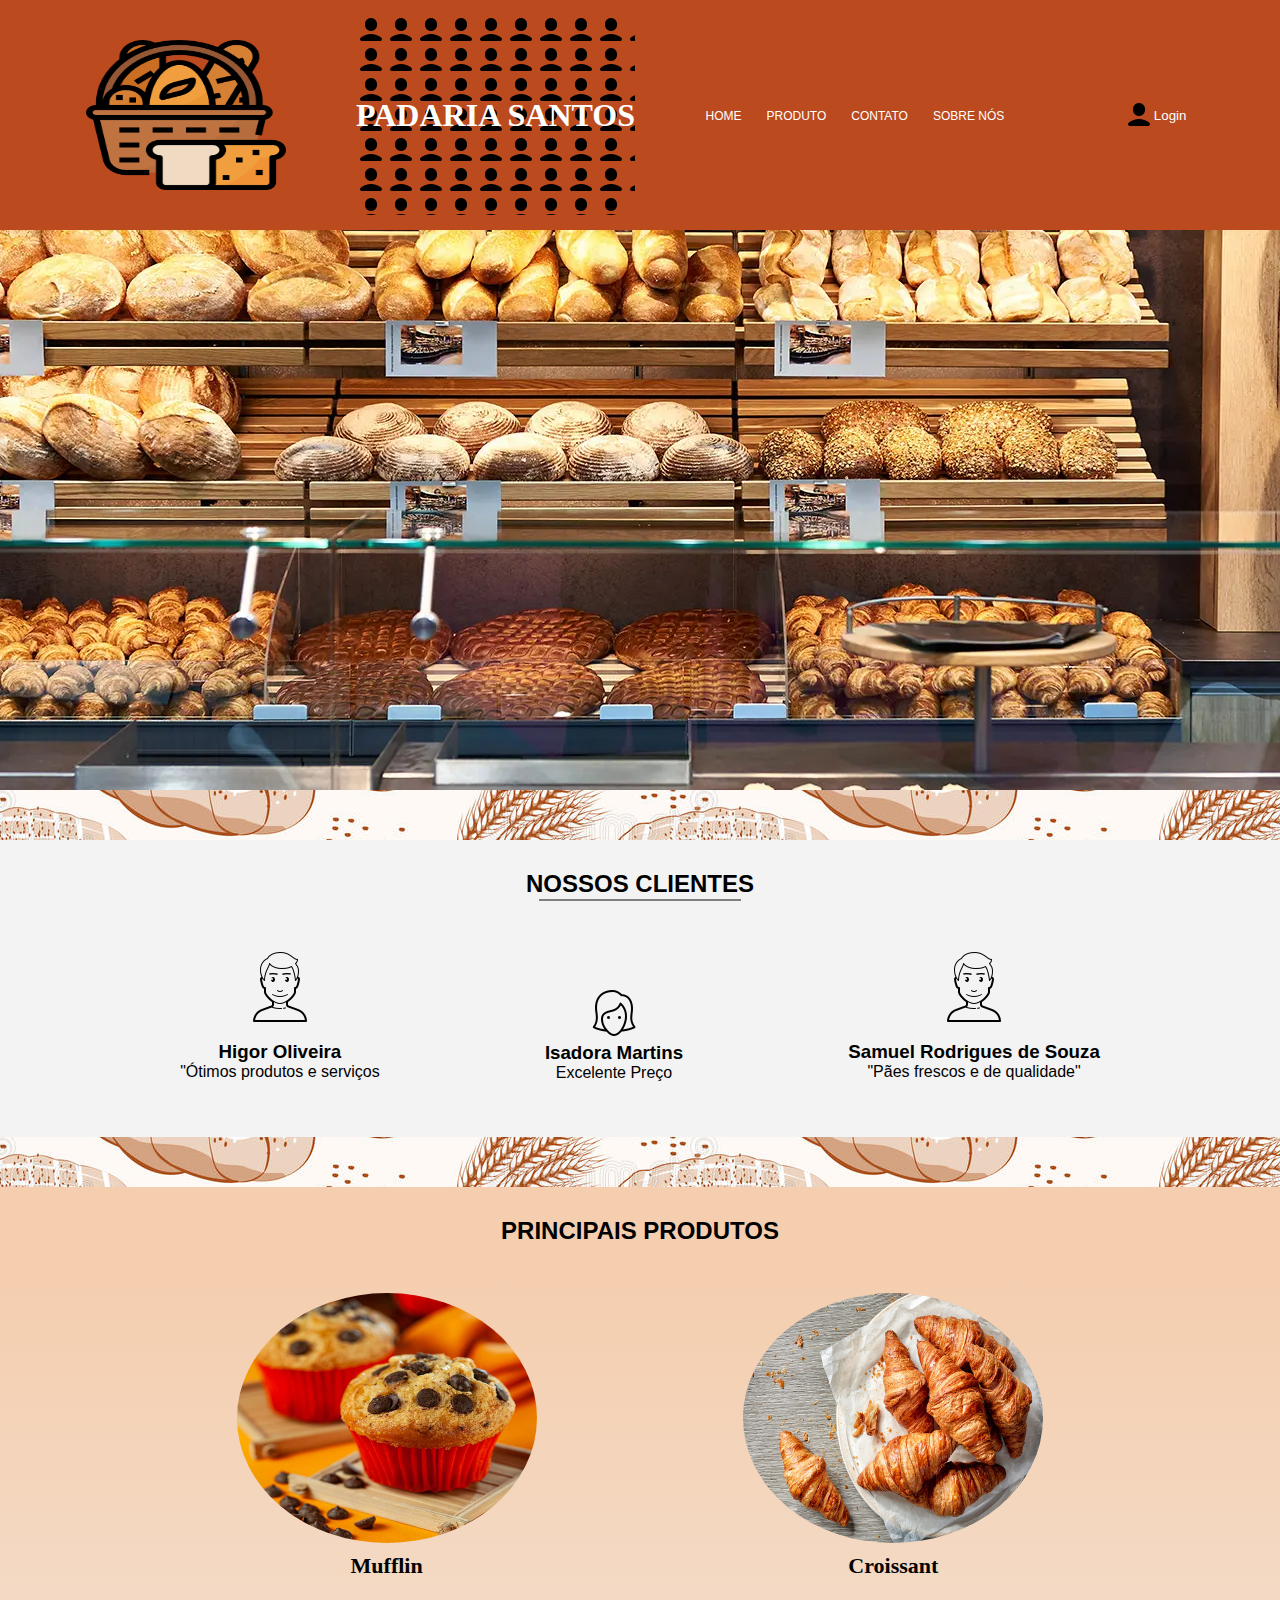
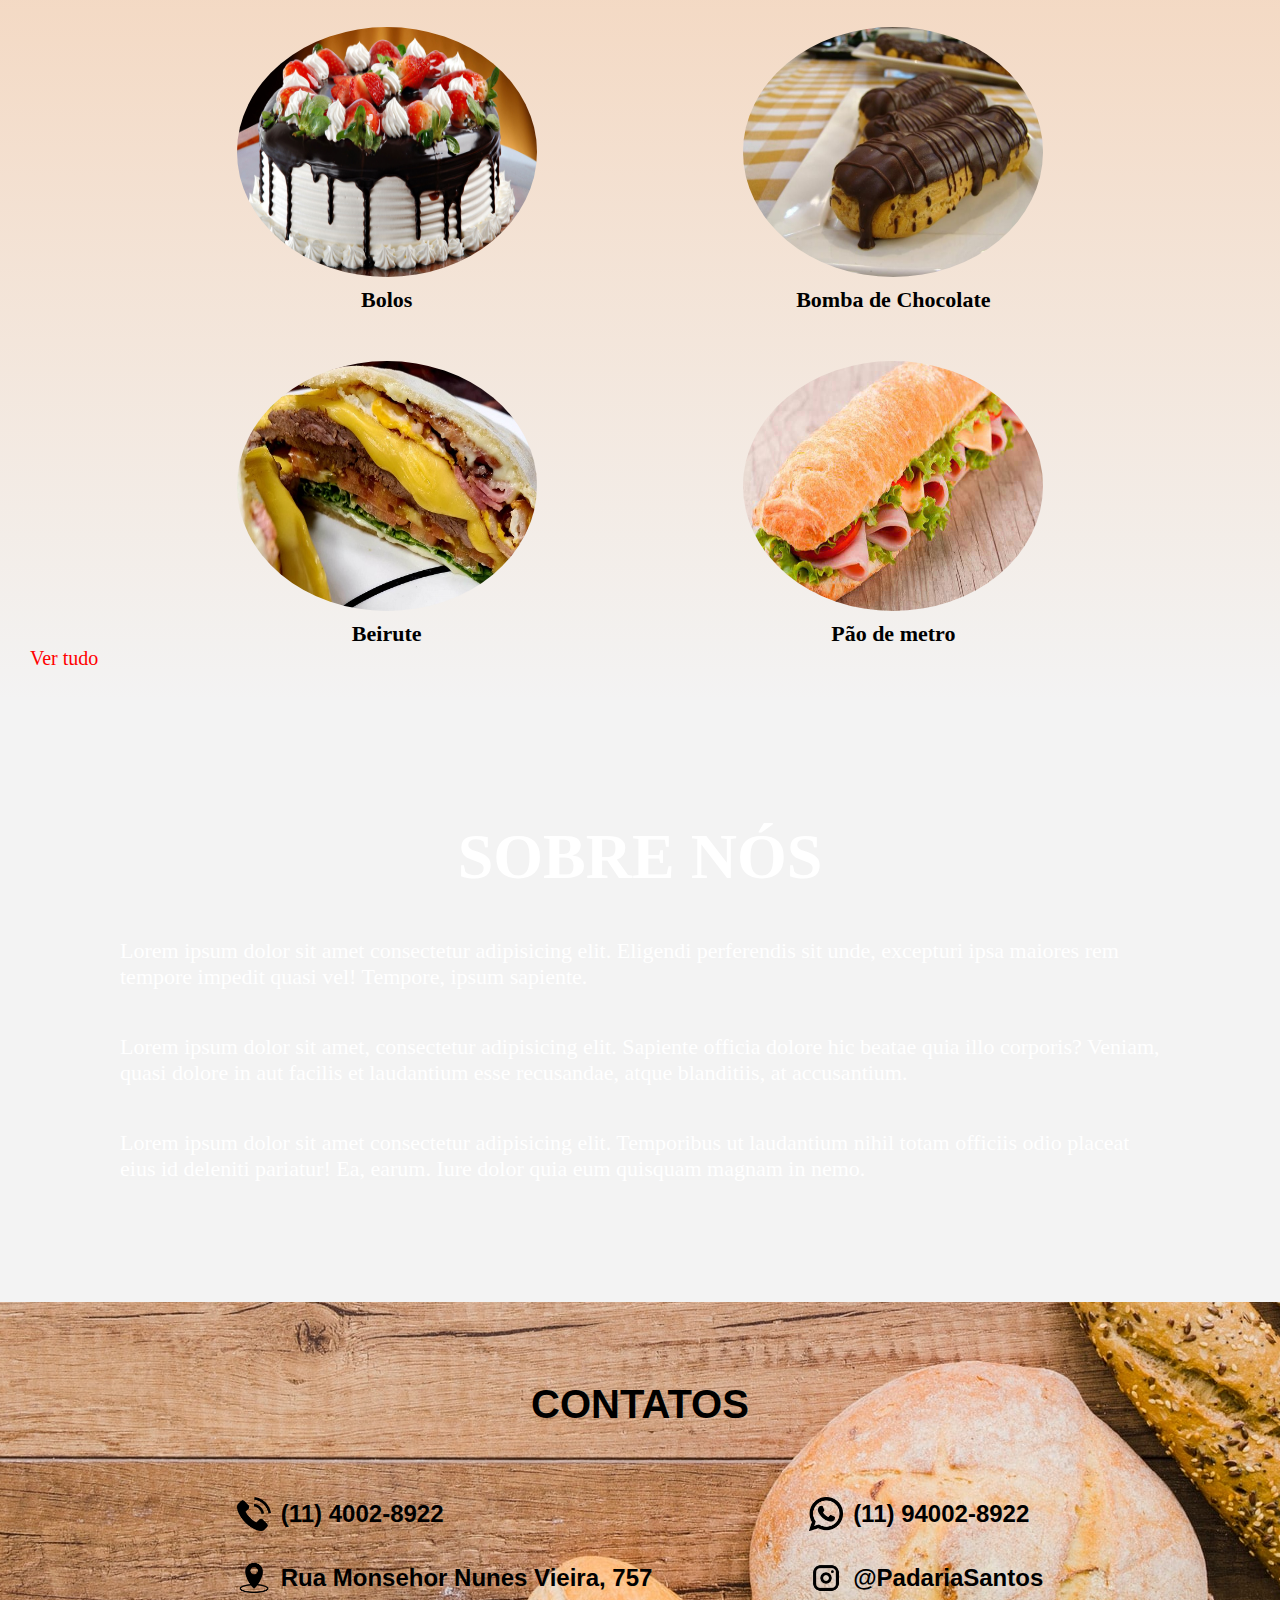
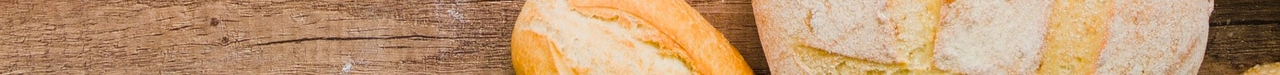
==== commit a8cfde0c: "site em andamento css" ====
--- a/CODIGO/index.html
+++ b/CODIGO/index.html
@@ -6,6 +6,7 @@
     <meta name="viewport" content="width=device-width, initial-scale=1.0">
     <title>Padaria Santos | SIte Oficial</title>
     <link rel="stylesheet" href="style.css">
+    <link rel="icon" href="img/padaria-icon.png">
 </head>
 <body>
   <header>
@@ -37,7 +38,7 @@
 
     <div id="btn-header">
         <button>
-             <a href="#">
+             <a href="form.html">
                <img src="img/user.png" alt="imagens do icon login">
                <p>Login</p>
              </a>
--- a/CODIGO/style.css
+++ b/CODIGO/style.css
@@ -30,6 +30,8 @@
 }
 
 header > h1 {  /* selecionar aqui a cor da letra do nosso h1 ou seja,do nosso titulo*/
+    background-image: url(img/user.png);
+    back
     font-size: 40px;
     font-family: 'cosmo';
     color: white; /* chamamos a propriedade color e definimos uma cor em questão*/
